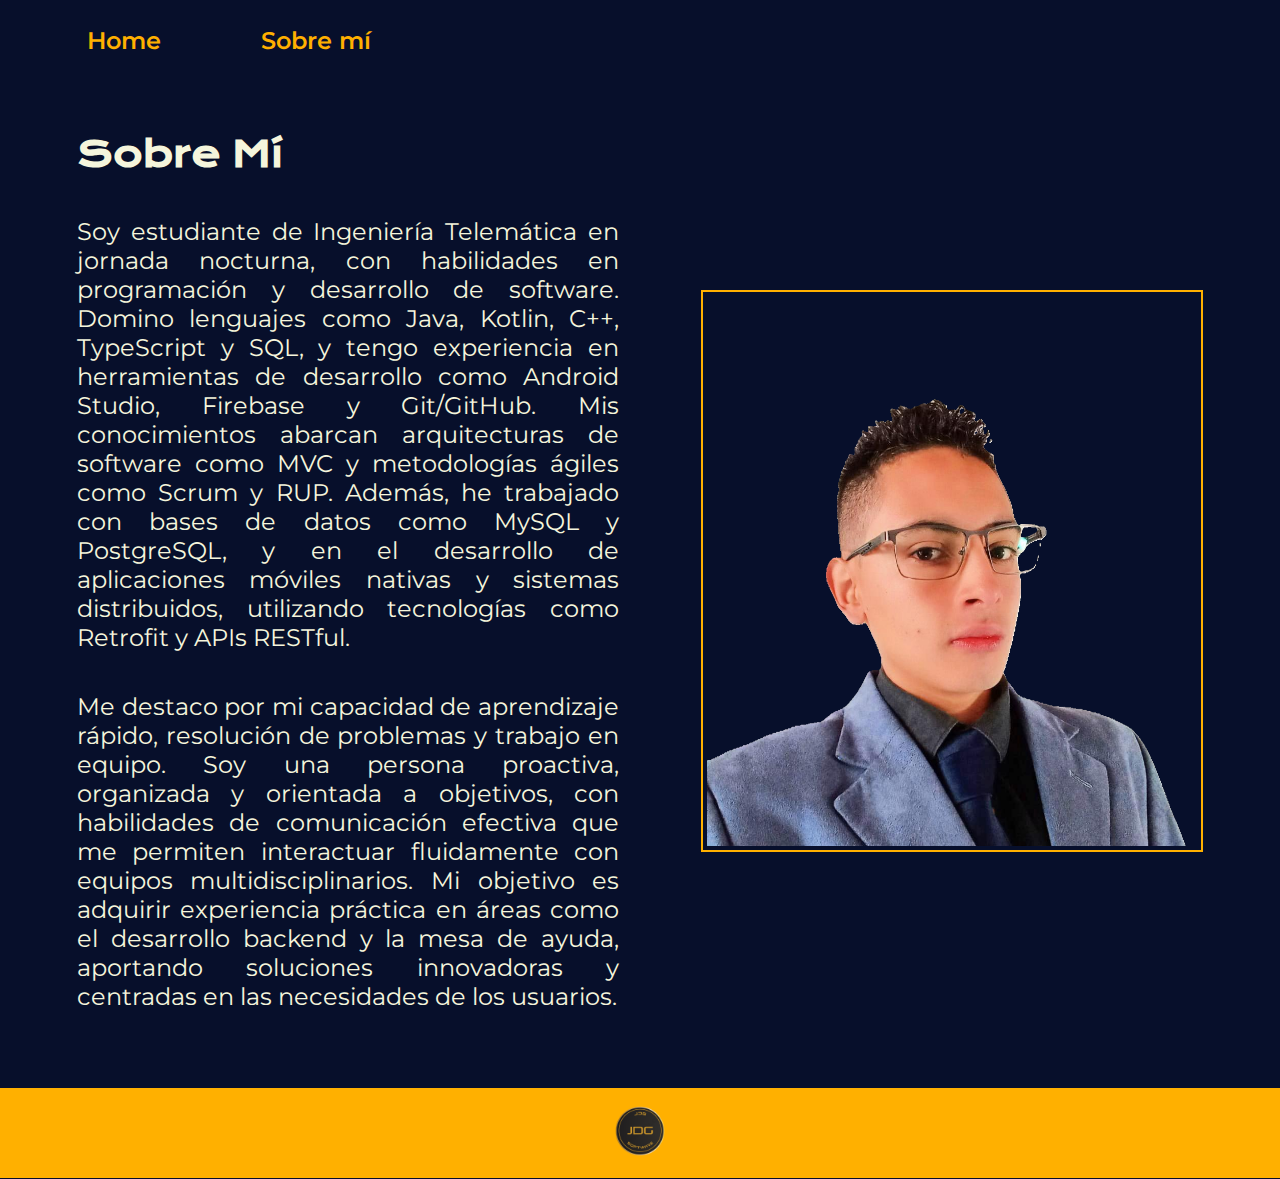
==== sobreMi.html @ 8a148e0b "beta V 2.0 agregue pagina sobre mi." ====
<!DOCTYPE html>
<html lang="es-mx">
<head>
    <meta charset="UTF-8">
    <meta name="viewport" content="width=device-width, initial-scale=1.0">
    <title>Sobre Mí</title>
    <link rel="stylesheet" href="styles/styles.css">
</head>
<body>
    <header class="header">
      <nav class="header__menu">
          <a class="header__menu__link" href="index.html">Home</a>
          <a class="header__menu__link" href="sobreMi.html">Sobre mí</a>
      </nav>
  </header>
    <main>
      <div class="presentacion">
        <section class="presentacion__contenido">
         <h1 class="presentacion__contenido__titulo">Sobre Mí</h1>
         <p class="presentacion__contenido__texto">
            Soy estudiante de Ingeniería Telemática en jornada nocturna, con habilidades en programación 
            y desarrollo de software. Domino lenguajes como Java, Kotlin, C++, TypeScript y SQL, 
            y tengo experiencia en herramientas de desarrollo como Android Studio, Firebase y Git/GitHub.
            Mis conocimientos abarcan arquitecturas de software como MVC y metodologías ágiles como Scrum y RUP.
            Además, he trabajado con bases de datos como MySQL y PostgreSQL, y en el desarrollo de aplicaciones
            móviles nativas y sistemas distribuidos, utilizando tecnologías como Retrofit y APIs RESTful.
         </p>
         <p class="presentacion__contenido__texto">
            Me destaco por mi capacidad de aprendizaje rápido, resolución de problemas y trabajo en equipo.
            Soy una persona proactiva, organizada y orientada a objetivos, con habilidades de comunicación
            efectiva que me permiten interactuar fluidamente con equipos multidisciplinarios. 
            Mi objetivo es adquirir experiencia práctica en áreas como el desarrollo backend y la mesa de ayuda,
            aportando soluciones innovadoras y centradas en las necesidades de los usuarios.
         </p>
        </section>
        <figure>
          <img src="./assets/yoBn.PNG" alt="Jonathan Duarte" />
        </figure>
      </div>
    </main>
    <footer class="footer">
      <img class="footer__imagen" src="./assets/logo.png" alt="Logo" />
    </footer>
</body>
</html>
---- styles/styles.css ----
@import url('https://fonts.googleapis.com/css2?family=Krona+One&family=Montserrat:ital,wght@0,100..900;1,100..900&display=swap');
/*variables css*/
:root {
    --color-primario: #070F2B;
    --color-secundario: #f5f5dc;
    --color-terciario: #ffb000;
    --color-hover: #535c91;
    --fuente-monserrat: 'Montserrat', sans-serif;
    --fuente-krona: 'Krona One', sans-serif;
}
* {
    padding: 0;
    margin: 0;

}

body {
    box-sizing: border-box;
    background-color: var(--color-primario);
    color: var(--color-secundario);
}
.header{
    padding: 2% 0% 0% 6%;
}

.header__menu {
  display: flex;
  gap: 80px;
}

.header__menu__link {
    font-size: 18px;
    color: var(--color-terciario);
    margin: 0 10px;
    text-decoration: none;
    font-family: "montserrat", sans-serif;
    font-weight: 600;
    font-size: 24px;
}
.header__menu__link:hover {
    color: #007bff;
}


.presentacion {
    display: flex;
    align-items: center;
    padding: 6%;
    justify-content: space-between;
}

.titulo-destaque {
    color: var(--color-terciario);
}


.presentacion__contenido {
    width: 593px;
    text-align: justify;
    display: flex;
    flex-direction: column;
    gap: 40px;
}

.presentacion__contenido__titulo {
    font-size: 36px;
    font-family: var(--fuente-krona);
}

.presentacion__contenido__texto {
    font-size: 24px;
    font-family: var(--fuente-monserrat);
}
figure {
    border: 2px solid var(--color-terciario);
    display: flex;
    flex-flow: column-reverse;
    padding: 4px;
    width: 490px;
    height: 550px;
    margin-left: 82px;
}

.presentacion__enlaces__subtitulo {
    font-size: 24px;
    font-family: var(--fuente-krona);
    font-weight: 400;
   
}

.presentacion__enlaces {
  
    display: flex;
    justify-content: space-between;
    flex-direction: column;
    align-items: center;
    gap: 32px;
}

.presentacion__enlaces__link {
    width: 378px;
    text-align: center;
    padding: 21.5px 0;
    border-radius: 8px;
    font-family: var(--fuente-monserrat);
    font-size: 24px;
    font-weight: 600;
    text-decoration: none;
    color: var(--color-secundario);
    border: 2px solid var(--color-terciario);
    display: flex;
    justify-content: center;
    gap: 10px;
}
.presentacion__enlaces__link:hover  {
    background-color: var(--color-hover);
}



.footer {
    background-color: var(--color-terciario);
    padding: 5px;
    text-align: center;
}
.footer__imagen {
    margin: -10px;
    height: 96px;
    width: 96px;
}


/* MEDIA QUERY PARA HACERLO RESPONSIVO */
@media (max-width: 768px) {
    .header {
        flex-direction: column;
        align-items: center;
        text-align: center;
        padding: 4% 6%;
    }

    .header__menu {
        flex-direction: column;
        align-items: center;
        gap: 20px;
    }

    .presentacion {
        padding: 4%;
    }

    .presentacion__contenido {
        width: 100%;
    }

    .presentacion__contenido__titulo {
        font-size: 28px;
    }

    .presentacion__contenido__texto {
        font-size: 18px;
    }

    .presentacion__enlaces__link {
        font-size: 18px;
        padding: 12px;
    }
}
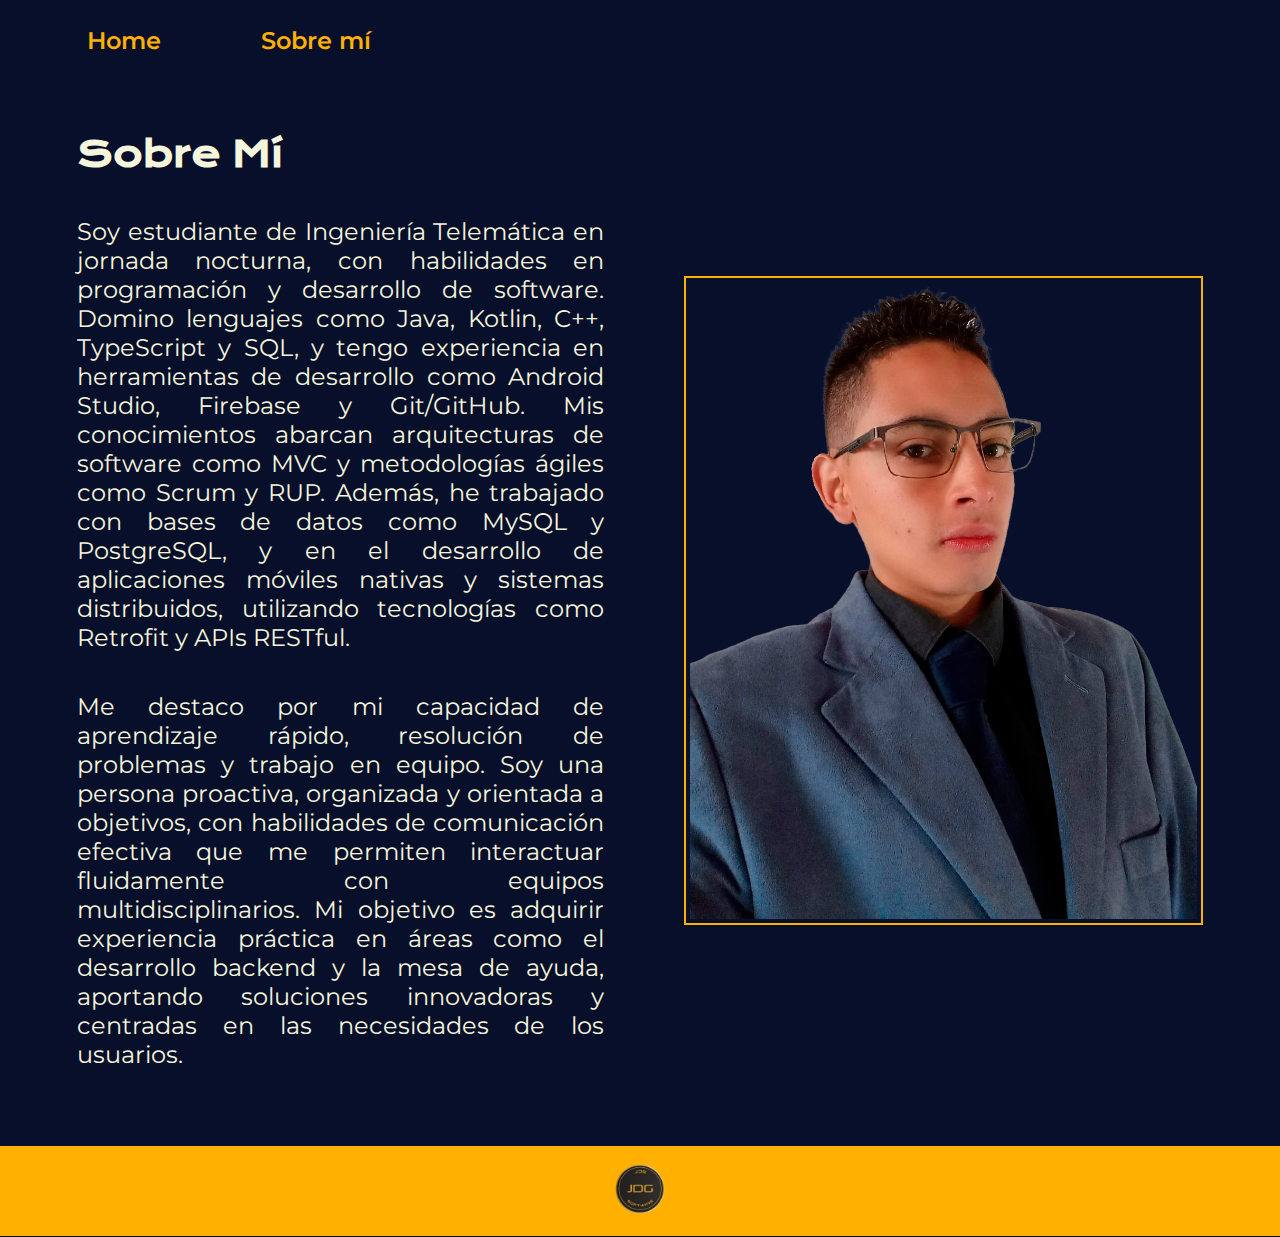
==== commit 0ded99de: "actualizacion de foto" ====
--- a/sobreMi.html
+++ b/sobreMi.html
@@ -34,7 +34,7 @@
          </p>
         </section>
         <figure>
-          <img src="./assets/yoBn.PNG" alt="Jonathan Duarte" />
+          <img src="./assets/Sinfondo.png" alt="Jonathan Duarte" />
         </figure>
       </div>
     </main>
--- a/styles/styles.css
+++ b/styles/styles.css
@@ -25,17 +25,17 @@
 
 .header__menu {
   display: flex;
-  gap: 80px;
+  gap: 5rem;
 }
 
 .header__menu__link {
-    font-size: 18px;
+    font-size: 1.125rem;
     color: var(--color-terciario);
     margin: 0 10px;
     text-decoration: none;
     font-family: "montserrat", sans-serif;
     font-weight: 600;
-    font-size: 24px;
+    font-size: 1.5rem;
 }
 .header__menu__link:hover {
     color: #007bff;
@@ -47,6 +47,7 @@
     align-items: center;
     padding: 6%;
     justify-content: space-between;
+    gap: 80px;
 }
 
 .titulo-destaque {
@@ -55,20 +56,20 @@
 
 
 .presentacion__contenido {
-    width: 593px;
+    width: 50%;
     text-align: justify;
     display: flex;
     flex-direction: column;
-    gap: 40px;
+    gap: 2.5rem;
 }
 
 .presentacion__contenido__titulo {
-    font-size: 36px;
+    font-size: 2.25rem;
     font-family: var(--fuente-krona);
 }
 
 .presentacion__contenido__texto {
-    font-size: 24px;
+    font-size: 1.5rem;
     font-family: var(--fuente-monserrat);
 }
 figure {
@@ -76,13 +77,13 @@
     display: flex;
     flex-flow: column-reverse;
     padding: 4px;
-    width: 490px;
-    height: 550px;
-    margin-left: 82px;
+    width: 45%;
+    height: 50%;
+
 }
 
 .presentacion__enlaces__subtitulo {
-    font-size: 24px;
+    font-size: 1.5rem;
     font-family: var(--fuente-krona);
     font-weight: 400;
    
@@ -94,23 +95,23 @@
     justify-content: space-between;
     flex-direction: column;
     align-items: center;
-    gap: 32px;
+    gap: 2rem;
 }
 
 .presentacion__enlaces__link {
-    width: 378px;
+    width: 70%;
     text-align: center;
-    padding: 21.5px 0;
-    border-radius: 8px;
+    padding: 1.34rem 0;
+    border-radius: 0.5rem;
     font-family: var(--fuente-monserrat);
-    font-size: 24px;
+    font-size: 2.5rem;
     font-weight: 600;
     text-decoration: none;
     color: var(--color-secundario);
     border: 2px solid var(--color-terciario);
     display: flex;
     justify-content: center;
-    gap: 10px;
+    gap: 0.625rem;
 }
 .presentacion__enlaces__link:hover  {
     background-color: var(--color-hover);
@@ -120,49 +121,55 @@
 
 .footer {
     background-color: var(--color-terciario);
-    padding: 5px;
+    padding: 0.3125rem;
     text-align: center;
 }
 .footer__imagen {
-    margin: -10px;
-    height: 96px;
-    width: 96px;
+    margin: -0.625rem;
+    height: 6rem;
+    width: 6rem;
+}
+
+/*responsive*/
+@media (max-width: 1200px) {
+    .header {
+        padding: 8%;
+    }
+    .header__menu {
+        justify-content: center;
+    }
+    .presentacion {
+        flex-direction: column-reverse;
+        gap: 2rem;
+        padding: 5%;
+    }
+    .presentacion__contenido {
+        width: auto;
+        gap: 1rem;
+    }
+    .presentacion__contenido__titulo {
+        font-size: 1.5rem;
+    }
+    .presentacion__contenido__texto {
+        font-size: 1rem;
+    }
+    figure {
+        width: 100%;
+        margin-left: 0;
+    }
+    .presentacion__enlaces {
+        gap: 1rem;
+    }
+    .presentacion__enlaces__subtitulo {
+        font-size: 1rem;
+    }
+    .presentacion__enlaces__link {
+        font-size: 1.5rem;
+    }
+    .footer__imagen {
+        height: 4rem;
+        width: 4rem;
+    }
 }
 
 
-/* MEDIA QUERY PARA HACERLO RESPONSIVO */
-@media (max-width: 768px) {
-    .header {
-        flex-direction: column;
-        align-items: center;
-        text-align: center;
-        padding: 4% 6%;
-    }
-
-    .header__menu {
-        flex-direction: column;
-        align-items: center;
-        gap: 20px;
-    }
-
-    .presentacion {
-        padding: 4%;
-    }
-
-    .presentacion__contenido {
-        width: 100%;
-    }
-
-    .presentacion__contenido__titulo {
-        font-size: 28px;
-    }
-
-    .presentacion__contenido__texto {
-        font-size: 18px;
-    }
-
-    .presentacion__enlaces__link {
-        font-size: 18px;
-        padding: 12px;
-    }
-}
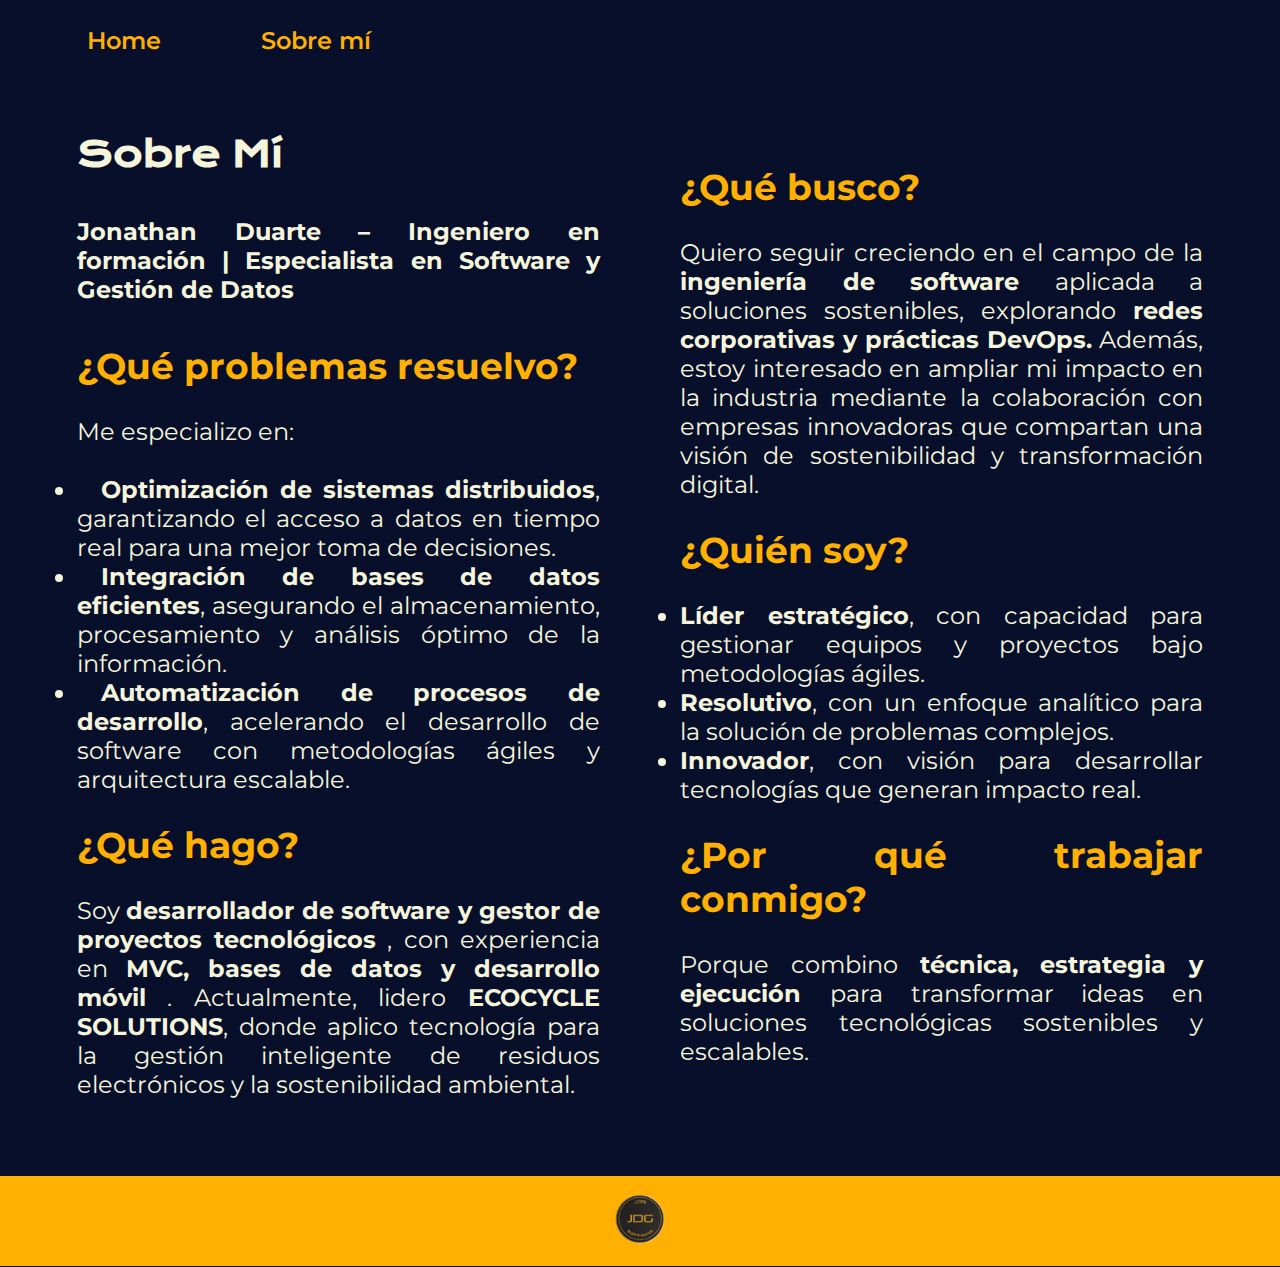
==== commit 229c40e0: "actualizacion de contenido de la pagina sobreMi" ====
--- a/sobreMi.html
+++ b/sobreMi.html
@@ -18,24 +18,57 @@
         <section class="presentacion__contenido">
          <h1 class="presentacion__contenido__titulo">Sobre Mí</h1>
          <p class="presentacion__contenido__texto">
-            Soy estudiante de Ingeniería Telemática en jornada nocturna, con habilidades en programación 
-            y desarrollo de software. Domino lenguajes como Java, Kotlin, C++, TypeScript y SQL, 
-            y tengo experiencia en herramientas de desarrollo como Android Studio, Firebase y Git/GitHub.
-            Mis conocimientos abarcan arquitecturas de software como MVC y metodologías ágiles como Scrum y RUP.
-            Además, he trabajado con bases de datos como MySQL y PostgreSQL, y en el desarrollo de aplicaciones
-            móviles nativas y sistemas distribuidos, utilizando tecnologías como Retrofit y APIs RESTful.
+          <strong>
+            Jonathan Duarte – Ingeniero en formación | Especialista en Software y Gestión de Datos
+          </strong>
          </p>
-         <p class="presentacion__contenido__texto">
-            Me destaco por mi capacidad de aprendizaje rápido, resolución de problemas y trabajo en equipo.
-            Soy una persona proactiva, organizada y orientada a objetivos, con habilidades de comunicación
-            efectiva que me permiten interactuar fluidamente con equipos multidisciplinarios. 
-            Mi objetivo es adquirir experiencia práctica en áreas como el desarrollo backend y la mesa de ayuda,
-            aportando soluciones innovadoras y centradas en las necesidades de los usuarios.
-         </p>
+        
+          <ul class="presentacion__contenido__texto" >
+              
+                <h2 class="titulo-destaque">¿Qué problemas resuelvo?</h2>
+                <br>
+                <p>Me especializo en:</p>
+                <br>
+                <p>
+                  <li> &emsp;<strong>Optimización de sistemas distribuidos</strong>, garantizando el acceso a datos en tiempo real para una mejor toma de decisiones.</li>
+                  <li> &emsp;<strong>Integración de bases de datos eficientes</strong>, asegurando el almacenamiento, procesamiento y análisis óptimo de la información.</li>
+                  <li> &emsp;<strong>Automatización de procesos de desarrollo</strong>, acelerando el desarrollo de software con metodologías ágiles y arquitectura escalable.</li>
+                </p>
+              <br>
+                <h2 class="titulo-destaque">¿Qué hago?</h2>
+                <br>
+                <p>
+                  Soy <strong>desarrollador de software y gestor de proyectos tecnológicos</strong> ,
+                  con experiencia en <strong>MVC, bases de datos y desarrollo móvil</strong> . 
+                  Actualmente, lidero <strong> ECOCYCLE SOLUTIONS</strong>, donde aplico tecnología para la gestión
+                  inteligente de residuos electrónicos y la sostenibilidad ambiental.
+                </p>
+          </ul>
         </section>
-        <figure>
-          <img src="./assets/Sinfondo.png" alt="Jonathan Duarte" />
-        </figure>
+       
+        <section class="presentacion__contenido">
+            <ul class="presentacion__contenido__texto">
+                 <h2 class="titulo-destaque">¿Qué busco?</h2>
+                 <br>
+                 <p>Quiero seguir creciendo en el campo de la <strong>ingeniería de software </strong>aplicada 
+                  a soluciones sostenibles, explorando <strong>redes corporativas y prácticas DevOps.</strong> 
+                   Además, estoy interesado en ampliar mi impacto en la industria mediante 
+                   la colaboración con empresas innovadoras que compartan una visión de 
+                   sostenibilidad y transformación digital.</p>
+               <br>
+    
+                 <h2 class="titulo-destaque">¿Quién soy?</h2>
+                  <br>
+                  <li><strong>Líder estratégico</strong>, con capacidad para gestionar equipos y proyectos bajo metodologías ágiles.</li>
+                  <li><strong> Resolutivo</strong>, con un enfoque analítico para la solución de problemas complejos.</li>
+                  <li><strong>Innovador</strong>, con visión para desarrollar tecnologías que generan impacto real.</li>
+               <br>
+                 <h2 class="titulo-destaque">¿Por qué trabajar conmigo?</h2>
+                 <br>
+                 <p>Porque combino <strong>técnica, estrategia y ejecución </strong> para transformar ideas en soluciones tecnológicas sostenibles y escalables.</p>
+               
+           </ul>
+         </section>
       </div>
     </main>
     <footer class="footer">
--- a/styles/styles.css
+++ b/styles/styles.css
@@ -56,7 +56,7 @@
 
 
 .presentacion__contenido {
-    width: 50%;
+    width: 100%;
     text-align: justify;
     display: flex;
     flex-direction: column;
